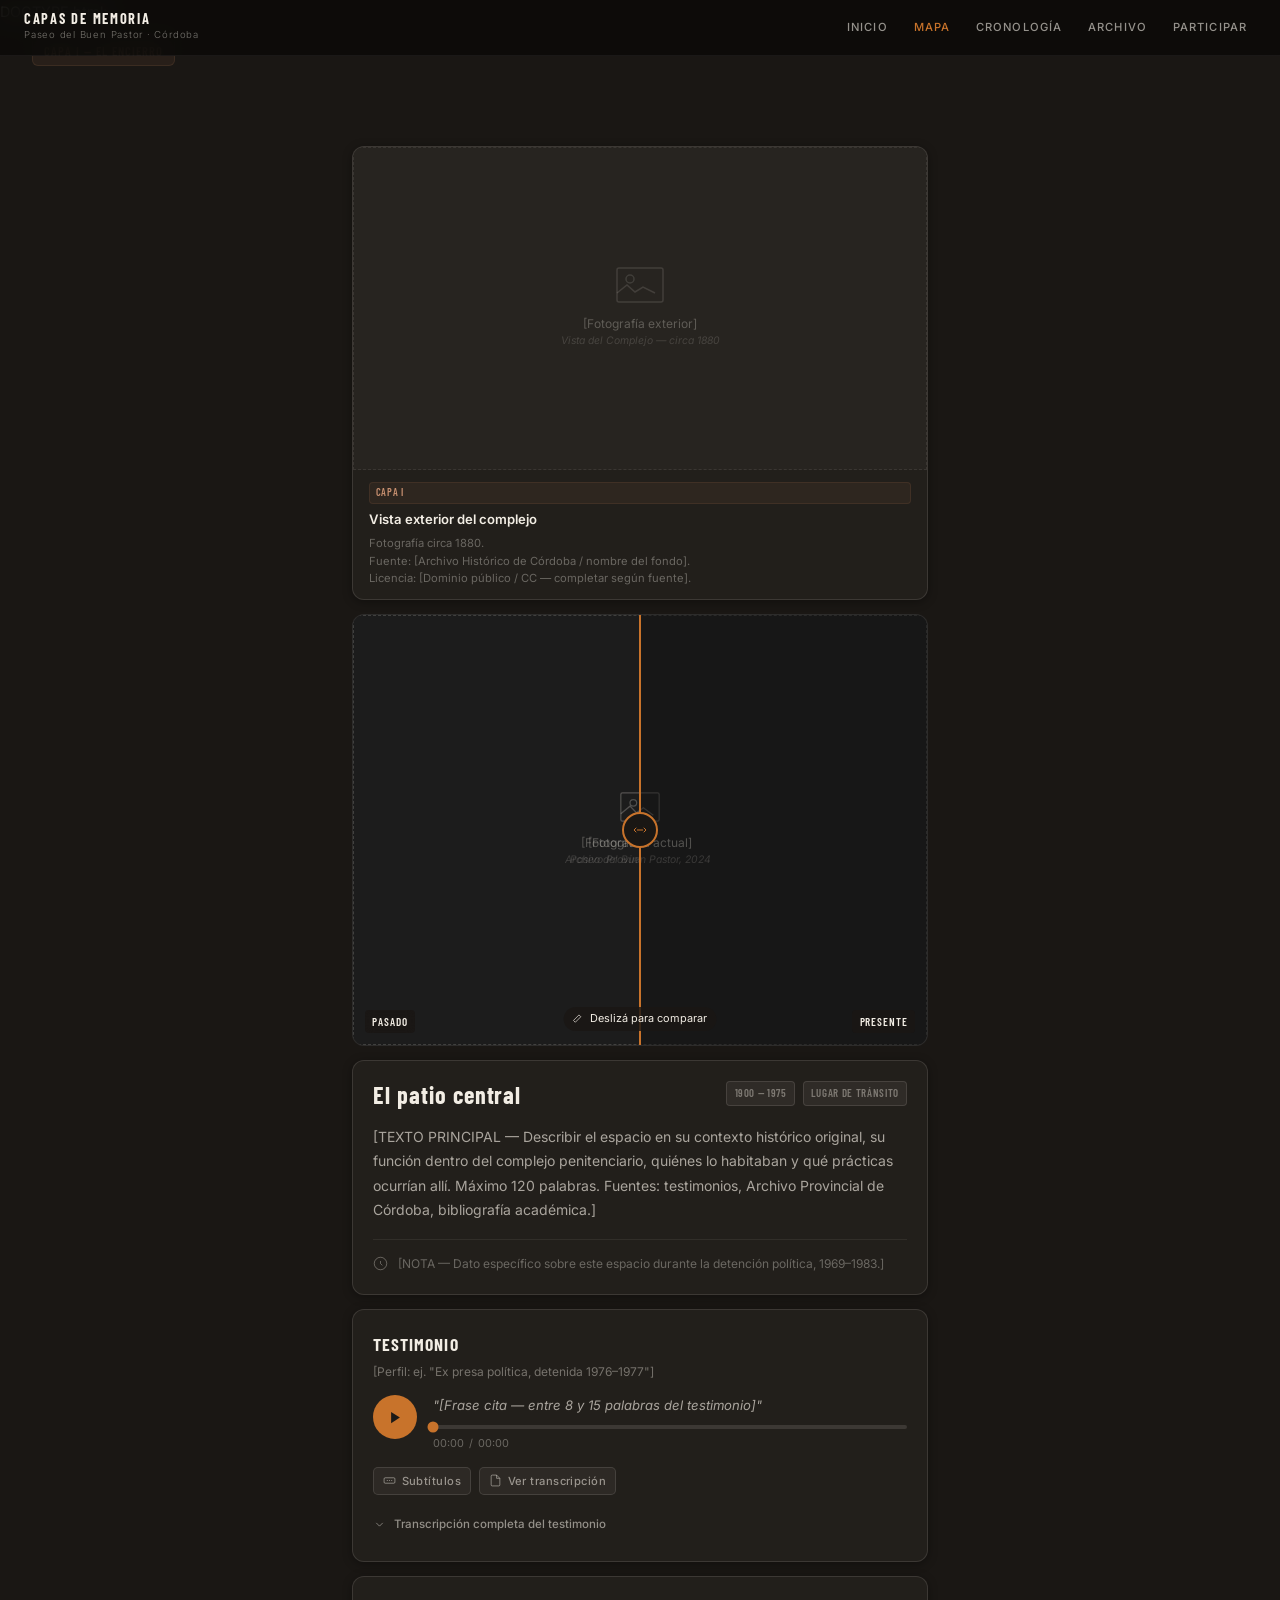
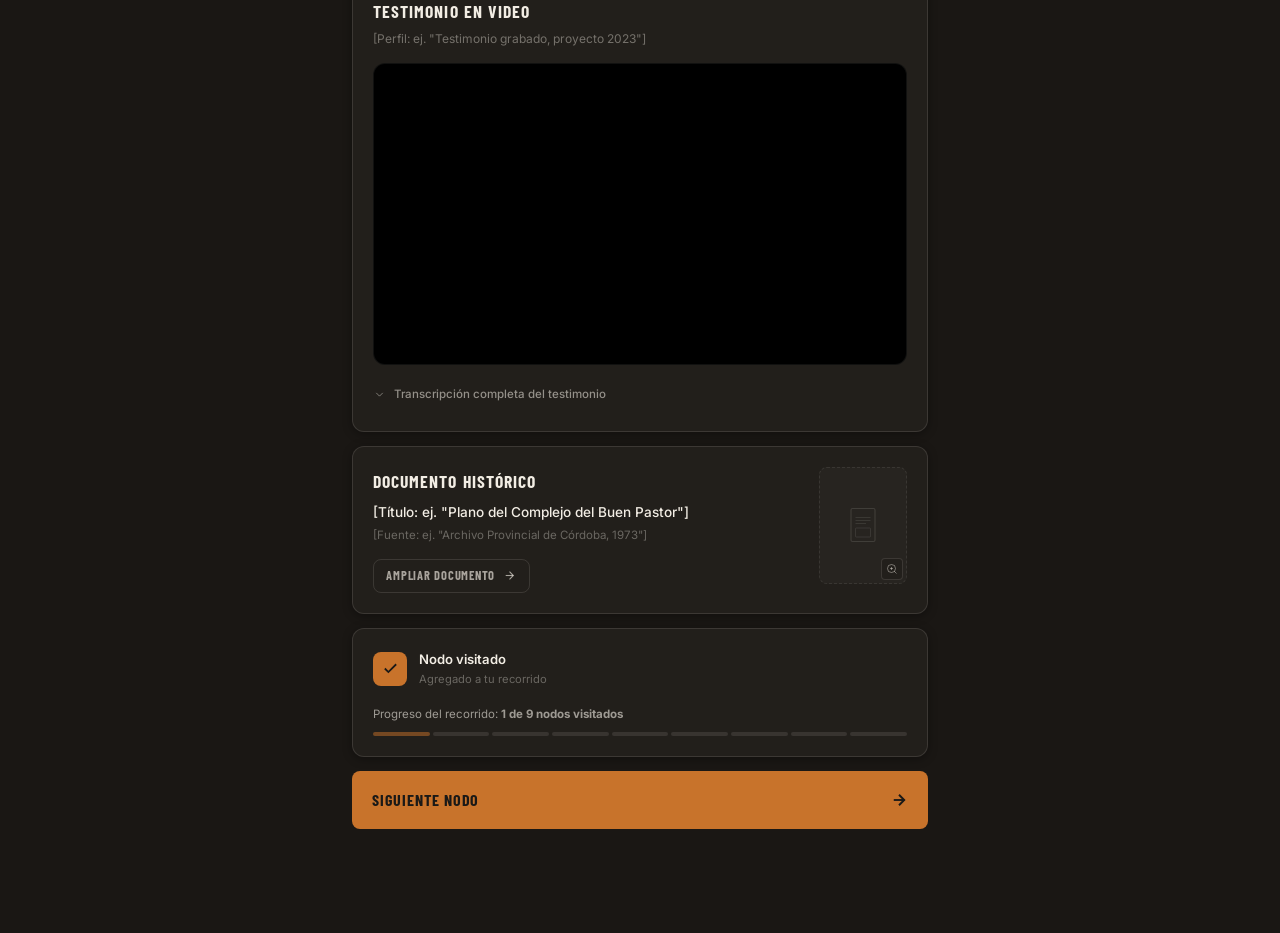
==== Capas de memoria pagina 2/nodo.html @ a5279ea1 "Add files via upload" ====
DOCTYPE html>
<html lang="es"><!
<head>
<meta charset="UTF-8"/>
<meta name="viewport" content="width=device-width, initial-scale=1.0"/>

<!-- ╔══════════════════════════════════════════╗
     ║  EDITAR: title y description del nodo    ║
     ╚══════════════════════════════════════════╝ -->
<title>Nodo 01 — Patio de las Celdas · Capas de Memoria</title>
<meta name="description" content="Nodo narrativo — Patio de las Celdas · Capas de Memoria"/>

<link rel="preconnect" href="https://fonts.googleapis.com"/>
<link rel="preconnect" href="https://fonts.gstatic.com" crossorigin/>
<link href="https://fonts.googleapis.com/css2?family=Barlow+Condensed:wght@400;600;700;800&family=Inter:wght@300;400;500;600&display=swap" rel="stylesheet"/>

<style>
/* ═══════════════════════════════════════════════════
   TOKENS — idénticos al mapa
═══════════════════════════════════════════════════ */
:root {
  --c-bg:       #1a1714;
  --c-ink:      #1a1917;
  --c-paper:    #f2ede4;
  --c-paper-50: rgba(242,237,228,0.5);
  --c-amber:    #c8732b;
  --c-amber-20: rgba(200,115,43,0.2);
  --c-amber-40: rgba(200,115,43,0.4);
  --c-surface:  #221f1b;
  --c-surface2: #2c2825;
  --c-border:   rgba(242,237,228,0.12);
  --c-border-s: rgba(242,237,228,0.07);
  --c-capa1:    #6b4a35;
  --c-capa2:    #3d4d5e;
  --c-capa3:    #3e5241;
  --c-capa4:    #7a6b44;
  --f-display:  'Barlow Condensed', sans-serif;
  --f-ui:       'Inter', sans-serif;
  --t:          0.22s ease;
  --nav-h:      56px;
  --bnav-h:     56px;
  --r:          12px;
  --r-sm:       8px;
}

/* ═══════════════════════════════════════════════════
   RESET
═══════════════════════════════════════════════════ */
*,*::before,*::after { box-sizing:border-box; margin:0; padding:0; }
html { font-size:100%; scroll-behavior:smooth; }
body {
  background: var(--c-bg);
  color: var(--c-paper);
  font-family: var(--f-ui);
  font-size: 0.9rem;
  line-height: 1.65;
  -webkit-font-smoothing: antialiased;
  overflow-x: hidden;
}
img,svg { max-width:100%; display:block; }
ul,ol { list-style:none; }
button { cursor:pointer; font:inherit; border:none; background:none; color:inherit; }
a { color:inherit; text-decoration:none; }
:focus-visible { outline:2px solid var(--c-amber); outline-offset:3px; border-radius:3px; }
:focus:not(:focus-visible) { outline:none; }

/* ═══════════════════════════════════════════════════
   TOPBAR — idéntico al mapa.html
═══════════════════════════════════════════════════ */
.topbar {
  position: fixed; top:0; left:0; right:0; z-index:100;
  height: var(--nav-h);
  display: flex; align-items:center; justify-content:space-between;
  padding: 0 1.5rem;
  background: rgba(12,11,9,0.92);
  backdrop-filter: blur(12px);
  -webkit-backdrop-filter: blur(12px);
  border-bottom: 1px solid rgba(242,237,228,0.06);
}

.brand {
  display:flex; flex-direction:column; gap:1px;
  text-decoration:none;
}
.brand__name {
  font-family: var(--f-display); font-weight:700; font-size:0.9rem;
  letter-spacing:0.12em; text-transform:uppercase; color:var(--c-paper);
  line-height:1;
}
.brand__sub { font-size:0.6rem; letter-spacing:0.08em; color:rgba(242,237,228,0.45); font-weight:300; }

.topbar-nav { display:flex; align-items:center; gap:0.5rem; }
.topbar-link {
  font-size:0.7rem; font-weight:500; letter-spacing:0.1em; text-transform:uppercase;
  color:rgba(242,237,228,0.6); padding:0.4em 0.8em; border-radius:4px;
  transition:color var(--t), background var(--t);
}
.topbar-link:hover { color:var(--c-paper); background:rgba(242,237,228,0.08); }
.topbar-link.is-active { color:var(--c-amber); }

/* Ocultar nav en móvil (igual que mapa) */
@media(max-width:768px) { .topbar-nav { display:none; } }

/* ═══════════════════════════════════════════════════
   TOPBAR MÓVIL — back + título + bookmark
═══════════════════════════════════════════════════ */
.topbar-mobile-row {
  display: none;
  align-items: center; justify-content:space-between;
  gap: 0.75rem;
  /* se posiciona dentro del mismo .topbar en móvil */
  width: 100%;
}
@media(max-width:768px) {
  .topbar { padding:0 0.75rem; }
  .brand { display:none; }
  .topbar-mobile-row { display:flex; }
}

.topbar-back {
  display:flex; align-items:center; padding:0.45rem;
  color:rgba(242,237,228,0.65); border-radius:6px;
  transition:background var(--t); flex-shrink:0;
}
.topbar-back:hover { background:rgba(242,237,228,0.08); }
.topbar-back svg { width:22px; height:22px; }

.topbar-nodo-title {
  font-size:0.82rem; font-weight:600; color:var(--c-paper);
  text-align:center; flex:1;
  white-space:nowrap; overflow:hidden; text-overflow:ellipsis;
  font-family:var(--f-display); letter-spacing:0.04em; text-transform:uppercase;
}
.topbar-bookmark {
  display:flex; align-items:center; padding:0.45rem;
  color:rgba(242,237,228,0.65); border-radius:6px;
  transition:background var(--t); flex-shrink:0;
}
.topbar-bookmark:hover { background:rgba(242,237,228,0.08); }
.topbar-bookmark svg { width:22px; height:22px; }
.topbar-bookmark.is-saved svg { fill:var(--c-amber); color:var(--c-amber); }

/* ═══════════════════════════════════════════════════
   BOTTOM NAV — idéntico al mapa.html
═══════════════════════════════════════════════════ */
.bottom-nav {
  position:fixed; bottom:0; left:0; right:0; z-index:100;
  height: var(--bnav-h);
  display:flex; align-items:stretch;
  background:rgba(12,11,9,0.92);
  backdrop-filter:blur(12px);
  -webkit-backdrop-filter:blur(12px);
  border-top:1px solid rgba(242,237,228,0.06);
}
@media(min-width:769px) { .bottom-nav { display:none; } }

.bnav-item {
  display:flex; flex-direction:column; align-items:center; justify-content:center;
  flex:1; gap:3px;
  color:rgba(242,237,228,0.3);
  font-size:0.55rem; font-weight:500; letter-spacing:0.04em;
  border-top:2px solid transparent;
  transition:all var(--t);
}
.bnav-item svg { width:20px; height:20px; }
.bnav-item.is-active { color:var(--c-amber); border-top-color:var(--c-amber); }

/* ═══════════════════════════════════════════════════
   BADGE DE CAPA
═══════════════════════════════════════════════════ */
.capa-badge-wrap {
  padding: 0.75rem 1rem 0;
  display:flex;
}
@media(min-width:769px){ .capa-badge-wrap { padding:0.75rem 2rem 0; } }

.capa-badge {
  display:inline-flex; align-items:center;
  font-family:var(--f-display); font-size:0.78rem; font-weight:600;
  letter-spacing:0.08em; text-transform:uppercase;
  padding:0.3em 0.9em; border-radius:6px;
  background:rgba(242,237,228,0.07); border:1px solid var(--c-border); color:rgba(242,237,228,0.65);
  white-space:nowrap;
}
.capa-badge.c1 { background:rgba(107,74,53,0.18); border-color:rgba(107,74,53,0.3); color:#c89070; }
.capa-badge.c2 { background:rgba(61,77,94,0.18);  border-color:rgba(61,77,94,0.3);  color:#7a9ab8; }
.capa-badge.c3 { background:rgba(62,82,65,0.18);  border-color:rgba(62,82,65,0.3);  color:#7aaa7a; }
.capa-badge.c4 { background:rgba(122,107,68,0.18);border-color:rgba(122,107,68,0.3);color:#b8a070; }

.capa-tag {
  display:inline-flex; align-items:center;
  font-family:var(--f-display); font-size:0.65rem; font-weight:600;
  letter-spacing:0.06em; text-transform:uppercase;
  padding:0.15em 0.55em; border-radius:4px;
  background:rgba(107,74,53,0.18); border:1px solid rgba(107,74,53,0.3); color:#c89070;
}
.capa-tag.c2 { background:rgba(61,77,94,0.18);  border-color:rgba(61,77,94,0.3);  color:#7a9ab8; }
.capa-tag.c3 { background:rgba(62,82,65,0.18);  border-color:rgba(62,82,65,0.3);  color:#7aaa7a; }
.capa-tag.c4 { background:rgba(122,107,68,0.18);border-color:rgba(122,107,68,0.3);color:#b8a070; }

/* ═══════════════════════════════════════════════════
   MAIN LAYOUT
═══════════════════════════════════════════════════ */
main {
  max-width: 640px;
  margin-inline: auto;
  padding-inline: 1rem;
  padding-top: calc(var(--nav-h) + 0.5rem);
  padding-bottom: calc(var(--bnav-h) + 1.5rem);
}
@media(min-width:769px){
  main {
    padding-top: calc(var(--nav-h) + 1.5rem);
    padding-bottom: 4rem;
    padding-inline: 2rem;
  }
}

/* ═══════════════════════════════════════════════════
   CARDS BASE
═══════════════════════════════════════════════════ */
.card {
  background: var(--c-surface);
  border: 1px solid var(--c-border);
  border-radius: var(--r);
  padding: 1.25rem;
  margin-bottom: 0.875rem;
  box-shadow: 0 2px 10px rgba(0,0,0,0.35);
}

/* ═══════════════════════════════════════════════════
   FOTO DE ARCHIVO
═══════════════════════════════════════════════════ */
.foto-card {
  background: var(--c-surface);
  border: 1px solid var(--c-border);
  border-radius: var(--r);
  overflow: hidden;
  margin-bottom: 0.875rem;
  box-shadow: 0 2px 10px rgba(0,0,0,0.35);
}
.foto-btn {
  width:100%; background:none; border:none; padding:0;
  position:relative; cursor:zoom-in; display:block;
}
.foto-btn:hover .foto-overlay { opacity:1; }
.foto-overlay {
  position:absolute; inset:0;
  background:rgba(0,0,0,0.4);
  display:flex; align-items:center; justify-content:center;
  opacity:0; transition:opacity var(--t);
}
.foto-overlay svg { width:32px; height:32px; color:#fff; }
.foto-caption {
  padding:0.75rem 1rem;
  display:flex; flex-direction:column; gap:0.3rem;
}
.foto-caption strong { font-size:0.82rem; font-weight:600; color:var(--c-paper); }
.foto-caption p { font-size:0.7rem; color:rgba(242,237,228,0.35); line-height:1.55; }

/* ═══════════════════════════════════════════════════
   PLACEHOLDER DE IMAGEN
═══════════════════════════════════════════════════ */
.ph {
  width:100%; display:flex; flex-direction:column;
  align-items:center; justify-content:center;
  gap:0.75rem; text-align:center; padding:2rem 1rem;
  background:rgba(242,237,228,0.025);
  border:1.5px dashed rgba(242,237,228,0.09);
}
.ph.r169 { aspect-ratio:16/9; }
.ph.r43  { aspect-ratio:4/3;  }
.ph.r34  { aspect-ratio:3/4;  }
.ph.fill { position:absolute; inset:0; aspect-ratio:unset; width:100%; height:100%; }
.ph svg  { color:rgba(242,237,228,0.13); flex-shrink:0; }
.ph p    { font-size:0.75rem; color:rgba(242,237,228,0.28); line-height:1.5; max-width:26ch; }
.ph em   { font-style:italic; font-size:0.65rem; color:rgba(242,237,228,0.16); display:block; }

/* ═══════════════════════════════════════════════════
   COMPARADOR ANTES / DESPUÉS
═══════════════════════════════════════════════════ */
.comparador {
  position:relative; overflow:hidden;
  aspect-ratio:4/3; border-radius:var(--r);
  background:#111; user-select:none; touch-action:pan-y;
  border:1px solid var(--c-border);
  margin-bottom:0.875rem;
}
.comp-lado { position:absolute; top:0; height:100%; }
.comp-presente { left:0; width:100%; z-index:1; }
.comp-pasado   { left:0; width:50%; z-index:2; overflow:hidden; }
.comp-pasado > .ph { width:200%; height:100%; }

.comp-divisor {
  position:absolute; top:0; left:50%; height:100%;
  width:2px; background:var(--c-amber); z-index:10;
  cursor:ew-resize; transform:translateX(-50%);
}
.comp-handle {
  position:absolute; top:50%; left:50%;
  transform:translate(-50%,-50%);
  width:36px; height:36px;
  background:var(--c-bg); border:2px solid var(--c-amber);
  border-radius:50%;
  display:flex; align-items:center; justify-content:center;
}
.comp-handle svg { width:16px; height:16px; color:var(--c-amber); }

.comp-label {
  position:absolute; bottom:0.75rem; z-index:5;
  background:rgba(26,23,20,0.82); backdrop-filter:blur(4px);
  font-family:var(--f-display); font-size:0.7rem; font-weight:600;
  letter-spacing:0.08em; text-transform:uppercase;
  padding:0.2em 0.65em; border-radius:4px; color:var(--c-paper);
}
.comp-label.left  { left:0.75rem; }
.comp-label.right { right:0.75rem; }

.comp-hint {
  position:absolute; bottom:0.875rem; left:50%; transform:translateX(-50%);
  background:rgba(26,23,20,0.82); color:var(--c-paper);
  font-size:0.68rem; padding:0.3em 0.85em; border-radius:100px;
  display:flex; align-items:center; gap:0.4rem; white-space:nowrap; z-index:15;
  pointer-events:none; transition:opacity 0.8s;
}

/* ═══════════════════════════════════════════════════
   CARD CONTENIDO PRINCIPAL
═══════════════════════════════════════════════════ */
.content-header {
  display:flex; justify-content:space-between;
  align-items:flex-start; gap:1rem; margin-bottom:1rem; flex-wrap:wrap;
}
.content-title {
  font-family:var(--f-display); font-size:1.5rem; font-weight:700;
  letter-spacing:0.04em; line-height:1.15; color:var(--c-paper);
}
.content-tags { display:flex; gap:0.5rem; flex-wrap:wrap; flex-shrink:0; }
.tag {
  font-size:0.68rem; font-family:var(--f-display); font-weight:600;
  letter-spacing:0.06em; text-transform:uppercase;
  padding:0.2em 0.65em; border-radius:4px;
  background:rgba(242,237,228,0.06); border:1px solid var(--c-border);
  color:rgba(242,237,228,0.4); white-space:nowrap;
}
.content-text {
  font-size:0.875rem; line-height:1.75;
  color:rgba(242,237,228,0.65); margin-bottom:1rem;
}
.content-nota {
  display:flex; gap:0.6rem; align-items:flex-start;
  padding-top:0.875rem; border-top:1px solid rgba(242,237,228,0.07);
}
.content-nota svg { flex-shrink:0; margin-top:2px; color:rgba(242,237,228,0.35); width:15px; height:15px; }
.content-nota p { font-size:0.75rem; color:rgba(242,237,228,0.35); }

/* ═══════════════════════════════════════════════════
   TESTIMONIO
═══════════════════════════════════════════════════ */
.testi-header { margin-bottom:0.875rem; }
.testi-title  {
  font-family:var(--f-display); font-size:1.1rem; font-weight:700;
  letter-spacing:0.06em; text-transform:uppercase; color:var(--c-paper); margin-bottom:3px;
}
.testi-perfil { font-size:0.75rem; color:rgba(242,237,228,0.4); }

/* ── AUDIO ── */
.audio-row { display:flex; gap:1rem; align-items:flex-start; margin-bottom:0.875rem; }

.audio-play {
  width:44px; height:44px; border-radius:50%; flex-shrink:0;
  background:var(--c-amber); color:var(--c-ink);
  display:flex; align-items:center; justify-content:center;
  transition:opacity var(--t), transform var(--t);
}
.audio-play:hover { opacity:0.85; transform:scale(1.07); }
.audio-play svg { width:15px; height:15px; }
.audio-play.playing .icon-play  { display:none; }
.audio-play:not(.playing) .icon-pause { display:none; }

.audio-info { flex:1; min-width:0; }
.audio-quote { font-style:italic; font-size:0.82rem; color:rgba(242,237,228,0.65); margin-bottom:0.5rem; }
.audio-bar {
  position:relative; height:4px;
  background:rgba(242,237,228,0.12); border-radius:2px; cursor:pointer; margin-bottom:0.35rem;
}
.audio-fill { height:100%; background:var(--c-amber); border-radius:2px; width:0%; transition:width .1s linear; }
.audio-thumb {
  position:absolute; top:50%; transform:translate(-50%,-50%);
  width:11px; height:11px; background:var(--c-amber); border-radius:50%;
  left:0%; transition:left .1s linear;
}
.audio-time { display:flex; gap:0.3rem; font-size:0.68rem; color:rgba(242,237,228,0.35); }

.audio-controls { display:flex; gap:0.5rem; flex-wrap:wrap; margin-top:0.75rem; }
.audio-btn {
  display:inline-flex; align-items:center; gap:0.35rem;
  font-size:0.7rem; font-weight:500; letter-spacing:0.04em;
  background:rgba(242,237,228,0.05); border:1px solid var(--c-border);
  border-radius:5px; padding:0.35em 0.8em; color:rgba(242,237,228,0.55);
  transition:all var(--t);
}
.audio-btn:hover { background:rgba(242,237,228,0.1); color:var(--c-paper); }
.audio-btn.active { background:var(--c-amber-20); border-color:var(--c-amber-40); color:var(--c-amber); }
.audio-btn svg { width:13px; height:13px; }

.subtitulos-box {
  background:rgba(242,237,228,0.04); border-radius:6px;
  padding:0.875rem; margin-top:0.75rem; display:none;
}
.subtitulos-box.visible { display:block; }
.subtitulos-box p { font-size:0.82rem; color:rgba(242,237,228,0.6); font-style:italic; }

.transcripcion { margin-top:0.875rem; }
.transcripcion summary {
  display:flex; align-items:center; gap:0.5rem; list-style:none;
  font-size:0.72rem; font-weight:500; color:rgba(242,237,228,0.55); cursor:pointer; padding:0.4rem 0;
  transition:color var(--t);
}
.transcripcion summary::-webkit-details-marker { display:none; }
.transcripcion summary:hover { color:var(--c-paper); }
.transcripcion summary svg { transition:transform var(--t); width:13px; height:13px; flex-shrink:0; }
.transcripcion[open] summary svg { transform:rotate(180deg); }
.transcripcion-body { background:rgba(242,237,228,0.04); border-radius:6px; padding:0.875rem; margin-top:0.4rem; }
.transcripcion-body p { font-size:0.82rem; color:rgba(242,237,228,0.6); line-height:1.7; }
.transcripcion-fuente { margin-top:0.75rem; font-size:0.7rem; color:rgba(242,237,228,0.35); }

/* ── VIDEO ── */
.video-wrap {
  position:relative; width:100%; padding-bottom:56.25%;
  border-radius:var(--r); overflow:hidden;
  background:#000; margin-bottom:0.875rem;
  border:1px solid rgba(242,237,228,0.07);
}
.video-wrap iframe {
  position:absolute; inset:0; width:100%; height:100%; border:none;
}

/* ═══════════════════════════════════════════════════
   DOCUMENTO HISTÓRICO
═══════════════════════════════════════════════════ */
.doc-grid { display:grid; grid-template-columns:1fr auto; gap:1rem; align-items:start; }
.doc-section-title {
  font-family:var(--f-display); font-size:1.1rem; font-weight:700;
  letter-spacing:0.06em; text-transform:uppercase; color:var(--c-paper); margin-bottom:0.35rem;
}
.doc-nombre { font-size:0.85rem; font-weight:500; color:var(--c-paper); margin-bottom:2px; }
.doc-fuente { font-size:0.72rem; color:rgba(242,237,228,0.35); margin-bottom:0.875rem; }
.doc-ampliar {
  display:inline-flex; align-items:center; gap:0.5rem;
  font-family:var(--f-display); font-size:0.78rem; font-weight:700;
  letter-spacing:0.06em; text-transform:uppercase;
  color:rgba(242,237,228,0.65);
  border:1px solid var(--c-border); border-radius:var(--r-sm);
  padding:0.45em 1em; transition:all var(--t); cursor:pointer;
}
.doc-ampliar:hover { background:var(--c-amber); border-color:var(--c-amber); color:var(--c-ink); }
.doc-ampliar svg { width:13px; height:13px; }

.doc-thumb { position:relative; width:88px; flex-shrink:0; }
.doc-thumb .ph { border-radius:var(--r-sm); min-height:110px; }
.doc-zoom {
  position:absolute; bottom:4px; right:4px;
  background:var(--c-surface); border:1px solid var(--c-border);
  border-radius:4px; padding:4px;
  display:flex; align-items:center; justify-content:center;
  color:rgba(242,237,228,0.55); transition:all var(--t);
}
.doc-zoom:hover { background:var(--c-amber); color:var(--c-ink); border-color:var(--c-amber); }
.doc-zoom svg { width:12px; height:12px; }

/* ═══════════════════════════════════════════════════
   PROGRESO Y SIGUIENTE NODO
═══════════════════════════════════════════════════ */
.progreso-card {
  background:var(--c-surface); border:1px solid var(--c-border);
  border-radius:var(--r); padding:1.25rem; margin-bottom:0.875rem;
  box-shadow:0 2px 10px rgba(0,0,0,0.35);
}
.visitado-row { display:flex; align-items:center; gap:0.75rem; margin-bottom:1rem; }
.visitado-check {
  width:34px; height:34px; background:var(--c-amber); border-radius:var(--r-sm);
  display:flex; align-items:center; justify-content:center; flex-shrink:0; color:var(--c-ink);
}
.visitado-check svg { width:17px; height:17px; }
.visitado-info strong { display:block; font-size:0.82rem; font-weight:600; color:var(--c-paper); }
.visitado-info span { font-size:0.7rem; color:rgba(242,237,228,0.35); }

.progreso-label { font-size:0.72rem; color:rgba(242,237,228,0.6); margin-bottom:0.5rem; }
.progreso-segs  { display:flex; gap:3px; }
.seg { height:4px; flex:1; background:rgba(242,237,228,0.1); border-radius:2px; transition:background 0.4s; }
.seg.done    { background:var(--c-amber); }
.seg.current { background:rgba(200,115,43,0.5); }

.btn-siguiente {
  display:flex; align-items:center; justify-content:space-between; width:100%;
  background:var(--c-amber); color:var(--c-ink);
  border-radius:var(--r-sm); padding:1rem 1.25rem;
  font-family:var(--f-display); font-size:1rem; font-weight:700;
  letter-spacing:0.06em; text-transform:uppercase;
  text-decoration:none; transition:opacity var(--t); margin-bottom:2.5rem;
}
.btn-siguiente:hover { opacity:0.88; color:var(--c-ink); }
.btn-siguiente svg { width:18px; height:18px; }

/* ═══════════════════════════════════════════════════
   LIGHTBOX
═══════════════════════════════════════════════════ */
.lb-overlay {
  position:fixed; inset:0; background:rgba(10,8,6,0.92); z-index:200;
  display:none;
}
.lb-overlay.open { display:block; }
.lightbox {
  position:fixed; inset:1rem; z-index:201;
  display:none; flex-direction:column;
  align-items:center; justify-content:center; gap:0.75rem;
}
.lightbox.open { display:flex; }

.lb-close {
  position:absolute; top:0; right:0;
  background:rgba(242,237,228,0.1); border-radius:var(--r-sm);
  width:42px; height:42px; display:flex; align-items:center; justify-content:center;
  color:var(--c-paper); transition:background var(--t);
}
.lb-close:hover { background:rgba(242,237,228,0.18); }
.lb-close svg { width:20px; height:20px; }
.lb-contenido {
  width:100%; max-width:720px; max-height:78dvh;
  overflow:auto; border-radius:var(--r); background:var(--c-surface);
}
.lb-caption { font-size:0.7rem; color:rgba(242,237,228,0.35); text-align:center; max-width:600px; }
</style>
</head>

<body>

<!-- ═══════════════════════════════════════════════════
     TOPBAR (desktop + móvil combinado)
     Idéntico en estructura y estilo al mapa.html
═══════════════════════════════════════════════════ -->
<header class="topbar" role="banner">

  <!-- Desktop: brand + nav -->
  <a href="index.html" class="brand" aria-label="Capas de Memoria — inicio">
    <span class="brand__name">Capas de Memoria</span>
    <span class="brand__sub">Paseo del Buen Pastor · Córdoba</span>
  </a>
  <nav class="topbar-nav" aria-label="Navegación principal">
    <a href="index.html"         class="topbar-link">Inicio</a>
    <a href="mapa_nuevo.html"    class="topbar-link is-active">Mapa</a>
    <a href="timeline.html"      class="topbar-link">Cronología</a>
    <a href="archivo.html"       class="topbar-link">Archivo</a>
    <a href="participacion.html" class="topbar-link">Participar</a>
  </nav>

  <!-- Móvil: back + título + bookmark -->
  <div class="topbar-mobile-row">
    <a href="mapa_nuevo.html" class="topbar-back" aria-label="Volver al mapa">
      <svg viewBox="0 0 24 24" fill="none" stroke="currentColor" stroke-width="2">
        <line x1="19" y1="12" x2="5" y2="12"/><polyline points="12 19 5 12 12 5"/>
      </svg>
    </a>
    <!-- ╔══════════════════════════════════════════════╗
         ║  EDITAR: título corto del nodo               ║
         ╚══════════════════════════════════════════════╝ -->
    <span class="topbar-nodo-title">Patio de las Celdas</span>
    <button class="topbar-bookmark" id="btn-bookmark" aria-label="Guardar nodo" aria-pressed="false">
      <svg viewBox="0 0 24 24" fill="none" stroke="currentColor" stroke-width="1.5">
        <path d="M19 21l-7-5-7 5V5a2 2 0 0 1 2-2h10a2 2 0 0 1 2 2z"/>
      </svg>
    </button>
  </div>

</header>


<!-- ═══════════════════════════════════════════════════
     BADGE DE CAPA
═══════════════════════════════════════════════════ -->
<div class="capa-badge-wrap">
  <!-- ╔══════════════════════════════════════════════╗
       ║  EDITAR: clase c1/c2/c3/c4 y texto de capa   ║
       ╚══════════════════════════════════════════════╝ -->
  <span class="capa-badge c1">Capa I — El encierro</span>
</div>


<main>

  <!-- ════════════════════════════════════════════════════
       A — FOTOGRAFÍA DE ARCHIVO
       Para imagen real: reemplazá .ph.r169 por:
       <img src="foto.jpg" alt="descripción" style="width:100%;display:block;">
  ═════════════════════════════════════════════════════ -->
  <article class="foto-card">
    <button class="foto-btn" data-lb="foto-archivo" aria-label="Ampliar fotografía de archivo">
      <div class="ph r169">
        <svg viewBox="0 0 48 36" fill="none" width="48" height="36">
          <rect x="1" y="1" width="46" height="34" rx="2" stroke="currentColor" stroke-width="1.5"/>
          <circle cx="14" cy="12" r="4" stroke="currentColor" stroke-width="1.5"/>
          <path d="M1 26l10-8 8 7 8-5 12 6" stroke="currentColor" stroke-width="1.5"/>
        </svg>
        <!-- ╔══════════════════════════════════════════════╗
             ║  EDITAR: descripción de la fotografía        ║
             ╚══════════════════════════════════════════════╝ -->
        <p>[Fotografía exterior]<br><em>Vista del Complejo — circa 1880</em></p>
      </div>
      <div class="foto-overlay">
        <svg viewBox="0 0 24 24" fill="none" stroke="currentColor" stroke-width="1.5">
          <circle cx="11" cy="11" r="8"/>
          <line x1="21" y1="21" x2="16.65" y2="16.65"/>
          <line x1="11" y1="8" x2="11" y2="14"/>
          <line x1="8" y1="11" x2="14" y2="11"/>
        </svg>
      </div>
    </button>
    <div class="foto-caption">
      <!-- ╔══════════════════════════════════════════════╗
           ║  EDITAR: clase capa (c1/c2/c3/c4)            ║
           ╚══════════════════════════════════════════════╝ -->
      <span class="capa-tag c1">Capa I</span>
      <!-- ╔══════════════════════════════════════════════╗
           ║  EDITAR: título y metadata de la foto         ║
           ╚══════════════════════════════════════════════╝ -->
      <strong>Vista exterior del complejo</strong>
      <p>
        Fotografía circa 1880.<br>
        Fuente: [Archivo Histórico de Córdoba / nombre del fondo].<br>
        Licencia: [Dominio público / CC — completar según fuente].
      </p>
    </div>
  </article>


  <!-- ════════════════════════════════════════════════════
       B — COMPARADOR ANTES / DESPUÉS
       Para imágenes reales:
       · Pasado: reemplazá el .ph.fill dentro de .comp-pasado
         por: <img src="historica.jpg" style="width:200%;height:100%;object-fit:cover;display:block;">
       · Presente: reemplazá el .ph.fill dentro de .comp-presente
         por: <img src="actual.jpg" style="width:100%;height:100%;object-fit:cover;display:block;">
  ═════════════════════════════════════════════════════ -->
  <div class="comparador" id="comparador">

    <!-- PRESENTE (fondo) -->
    <div class="comp-lado comp-presente" id="comp-presente">
      <div class="ph fill">
        <svg viewBox="0 0 48 36" fill="none" width="40" height="30">
          <rect x="1" y="1" width="46" height="34" rx="2" stroke="currentColor" stroke-width="1.5"/>
          <circle cx="16" cy="13" r="4" stroke="currentColor" stroke-width="1.5"/>
          <path d="M1 26l11-9 8 8 8-6 12 9" stroke="currentColor" stroke-width="1.5"/>
        </svg>
        <!-- ╔══════════════════════════════════════════════╗
             ║  EDITAR: descripción imagen PRESENTE         ║
             ╚══════════════════════════════════════════════╝ -->
        <p>[Fotografía actual]<br><em>Paseo del Buen Pastor, 2024</em></p>
      </div>
      <span class="comp-label right">Presente</span>
    </div>

    <!-- PASADO (encima, recortado por width) -->
    <div class="comp-lado comp-pasado" id="comp-pasado">
      <div class="ph fill" style="width:200%;">
        <svg viewBox="0 0 48 36" fill="none" width="40" height="30">
          <rect x="1" y="1" width="46" height="34" rx="2" stroke="currentColor" stroke-width="1.5"/>
          <circle cx="16" cy="13" r="4" stroke="currentColor" stroke-width="1.5"/>
          <path d="M1 26l11-9 8 8 8-6 12 9" stroke="currentColor" stroke-width="1.5"/>
        </svg>
        <!-- ╔══════════════════════════════════════════════╗
             ║  EDITAR: descripción imagen PASADO           ║
             ╚══════════════════════════════════════════════╝ -->
        <p>[Fotografía histórica]<br><em>Archivo Provincial de Córdoba</em></p>
      </div>
      <span class="comp-label left">Pasado</span>
    </div>

    <!-- DIVISOR -->
    <div class="comp-divisor" id="comp-divisor"
         role="slider" aria-label="Divisor pasado/presente. ← → para mover"
         aria-valuenow="50" aria-valuemin="0" aria-valuemax="100" tabindex="0">
      <div class="comp-handle">
        <svg viewBox="0 0 24 24" fill="none">
          <path d="M8 12h8M6 9l-3 3 3 3M18 9l3 3-3 3" stroke="currentColor" stroke-width="1.5" stroke-linecap="round"/>
        </svg>
      </div>
    </div>

    <div class="comp-hint" id="comp-hint">
      <svg viewBox="0 0 24 24" fill="none" stroke="currentColor" stroke-width="1.5" width="11" height="11">
        <path d="M14 2l4 4-12 12-4-4z"/>
      </svg>
      Deslizá para comparar
    </div>
  </div>


  <!-- ════════════════════════════════════════════════════
       C — CONTENIDO PRINCIPAL
  ═════════════════════════════════════════════════════ -->
  <article class="card">
    <div class="content-header">
      <div>
        <!-- ╔══════════════════════════════════════════════╗
             ║  EDITAR: título del espacio                  ║
             ╚══════════════════════════════════════════════╝ -->
        <h2 class="content-title">El patio central</h2>
      </div>
      <div class="content-tags">
        <!-- ╔══════════════════════════════════════════════╗
             ║  EDITAR: fechas y tipo de lugar              ║
             ╚══════════════════════════════════════════════╝ -->
        <span class="tag">1900 — 1975</span>
        <span class="tag">Lugar de tránsito</span>
      </div>
    </div>
    <!-- ╔══════════════════════════════════════════════╗
         ║  EDITAR: descripción del espacio (≤120 p.)   ║
         ╚══════════════════════════════════════════════╝ -->
    <p class="content-text">
      [TEXTO PRINCIPAL — Describir el espacio en su contexto histórico original,
      su función dentro del complejo penitenciario, quiénes lo habitaban y qué
      prácticas ocurrían allí. Máximo 120 palabras. Fuentes: testimonios,
      Archivo Provincial de Córdoba, bibliografía académica.]
    </p>
    <div class="content-nota">
      <svg viewBox="0 0 24 24" fill="none" stroke="currentColor" stroke-width="1.5">
        <circle cx="12" cy="12" r="10"/><path d="M12 8v4l3 3"/>
      </svg>
      <!-- ╔══════════════════════════════════════════════╗
           ║  EDITAR: nota contextual breve               ║
           ╚══════════════════════════════════════════════╝ -->
      <p>[NOTA — Dato específico sobre este espacio durante la detención política, 1969–1983.]</p>
    </div>
  </article>


  <!-- ════════════════════════════════════════════════════
       D — TESTIMONIO CON AUDIO
       Si no tenés audio aún: dejá el src vacío, el botón
       no hace nada hasta que cargues el archivo.
       Si no querés esta sección: borrá el article entero.
  ═════════════════════════════════════════════════════ -->
  <article class="card">
    <div class="testi-header">
      <h2 class="testi-title">Testimonio</h2>
      <!-- ╔══════════════════════════════════════════════╗
           ║  EDITAR: perfil del testimoniante            ║
           ╚══════════════════════════════════════════════╝ -->
      <p class="testi-perfil">[Perfil: ej. "Ex presa política, detenida 1976–1977"]</p>
    </div>

    <div class="audio-row">
      <button class="audio-play" id="audio-play-1" aria-label="Reproducir testimonio" aria-pressed="false">
        <svg class="icon-play" viewBox="0 0 24 24" fill="currentColor">
          <polygon points="5 3 19 12 5 21 5 3"/>
        </svg>
        <svg class="icon-pause" viewBox="0 0 24 24" fill="currentColor">
          <rect x="6" y="4" width="4" height="16"/><rect x="14" y="4" width="4" height="16"/>
        </svg>
      </button>
      <div class="audio-info">
        <!-- ╔══════════════════════════════════════════════╗
             ║  EDITAR: frase cita del testimonio           ║
             ╚══════════════════════════════════════════════╝ -->
        <p class="audio-quote">"[Frase cita — entre 8 y 15 palabras del testimonio]"</p>
        <div class="audio-bar" id="audio-bar-1">
          <div class="audio-fill" id="audio-fill-1"></div>
          <div class="audio-thumb" id="audio-thumb-1"></div>
        </div>
        <div class="audio-time">
          <span id="audio-cur-1">00:00</span><span>/</span>
          <!-- ╔══════════════════════════════════════════════╗
               ║  EDITAR: duración total del audio            ║
               ╚══════════════════════════════════════════════╝ -->
          <span id="audio-dur-1">00:00</span>
        </div>
      </div>
    </div>

    <div class="audio-controls">
      <button class="audio-btn" id="btn-cc-1" aria-pressed="false">
        <svg viewBox="0 0 24 24" fill="none" stroke="currentColor" stroke-width="1.5">
          <rect x="2" y="7" width="20" height="10" rx="2"/>
          <path d="M7 12h2M11 12h2M15 12h2"/>
        </svg>
        Subtítulos
      </button>
      <button class="audio-btn" id="btn-transcript-1">
        <svg viewBox="0 0 24 24" fill="none" stroke="currentColor" stroke-width="1.5">
          <path d="M14 2H6a2 2 0 0 0-2 2v16a2 2 0 0 0 2 2h12a2 2 0 0 0 2-2V8z"/>
          <polyline points="14 2 14 8 20 8"/>
        </svg>
        Ver transcripción
      </button>
    </div>

    <!-- ╔══════════════════════════════════════════════╗
         ║  EDITAR: ruta al archivo mp3                 ║
         ╚══════════════════════════════════════════════╝ -->
    <audio id="audio-1" preload="none">
      <source src="audio/testimonio-nodo01.mp3" type="audio/mpeg"/>
    </audio>

    <div class="subtitulos-box" id="subtitulos-1">
      <p>[Los subtítulos aparecerán aquí al reproducir el audio.]</p>
    </div>

    <details class="transcripcion">
      <summary>
        <svg viewBox="0 0 24 24" fill="none" stroke="currentColor" stroke-width="1.5">
          <polyline points="6 9 12 15 18 9"/>
        </svg>
        Transcripción completa del testimonio
      </summary>
      <div class="transcripcion-body">
        <!-- ╔══════════════════════════════════════════════╗
             ║  EDITAR: transcripción completa del audio    ║
             ╚══════════════════════════════════════════════╝ -->
        <p>[TRANSCRIPCIÓN — Texto completo del fragmento de audio. Incluir nombre
        o alias si la persona acepta identificarse, contexto de la entrevista (año,
        lugar, entrevistador/a) y texto íntegro del testimonio.]</p>
        <div class="transcripcion-fuente">
          <strong>Fuente:</strong> [Archivo / institución].
          Año: [XXXX]. Entrevista realizada por: [nombre].
        </div>
      </div>
    </details>
  </article>


  <!-- ════════════════════════════════════════════════════
       E — TESTIMONIO CON VIDEO (YouTube)
       Si no tenés video: borrá este article entero.
       EDITAR: reemplazá el código después de /embed/
  ═════════════════════════════════════════════════════ -->
  <article class="card">
    <div class="testi-header">
      <h2 class="testi-title">Testimonio en video</h2>
      <!-- ╔══════════════════════════════════════════════╗
           ║  EDITAR: perfil del testimoniante en video   ║
           ╚══════════════════════════════════════════════╝ -->
      <p class="testi-perfil">[Perfil: ej. "Testimonio grabado, proyecto 2023"]</p>
    </div>

    <!-- ╔══════════════════════════════════════════════╗
         ║  EDITAR: reemplazá el código del video       ║
         ║  Actual: f8ni2Yijxuw                         ║
         ╚══════════════════════════════════════════════╝ -->
    <div class="video-wrap">
      <iframe
        src="https://www.youtube.com/embed/f8ni2Yijxuw?rel=0&modestbranding=1"
        title="Testimonio en video — Nodo 01"
        allow="accelerometer; autoplay; clipboard-write; encrypted-media; gyroscope; picture-in-picture; web-share"
        allowfullscreen
        loading="lazy">
      </iframe>
    </div>

    <details class="transcripcion">
      <summary>
        <svg viewBox="0 0 24 24" fill="none" stroke="currentColor" stroke-width="1.5">
          <polyline points="6 9 12 15 18 9"/>
        </svg>
        Transcripción completa del testimonio
      </summary>
      <div class="transcripcion-body">
        <!-- ╔══════════════════════════════════════════════╗
             ║  EDITAR: transcripción del video             ║
             ╚══════════════════════════════════════════════╝ -->
        <p>[TRANSCRIPCIÓN — Mismo formato que el testimonio de audio. Texto completo del video.]</p>
        <div class="transcripcion-fuente">
          <strong>Fuente:</strong> [Institución / archivo]. Año: [XXXX]. Realizado por: [nombre].
        </div>
      </div>
    </details>
  </article>


  <!-- ════════════════════════════════════════════════════
       F — DOCUMENTO HISTÓRICO
       Para imagen real del doc: reemplazá el .ph.r34
       dentro de .doc-thumb por:
       <img src="documento.jpg" alt="..." style="width:100%;border-radius:8px;display:block;">
  ═════════════════════════════════════════════════════ -->
  <article class="card">
    <div class="doc-grid">
      <div>
        <h2 class="doc-section-title">Documento histórico</h2>
        <!-- ╔══════════════════════════════════════════════╗
             ║  EDITAR: nombre y fuente del documento       ║
             ╚══════════════════════════════════════════════╝ -->
        <p class="doc-nombre">[Título: ej. "Plano del Complejo del Buen Pastor"]</p>
        <p class="doc-fuente">[Fuente: ej. "Archivo Provincial de Córdoba, 1973"]</p>
        <button class="doc-ampliar" id="btn-ampliar-doc">
          Ampliar documento
          <svg viewBox="0 0 24 24" fill="none" stroke="currentColor" stroke-width="2">
            <line x1="5" y1="12" x2="19" y2="12"/><polyline points="12 5 19 12 12 19"/>
          </svg>
        </button>
      </div>
      <div class="doc-thumb">
        <div class="ph r34" style="border-radius:8px; min-height:110px;">
          <svg viewBox="0 0 36 48" fill="none" width="28" height="36">
            <rect x="2" y="2" width="32" height="44" rx="2" stroke="currentColor" stroke-width="1.5"/>
            <line x1="8" y1="14" x2="28" y2="14" stroke="currentColor" stroke-width="1"/>
            <line x1="8" y1="18" x2="28" y2="18" stroke="currentColor" stroke-width="1"/>
            <line x1="8" y1="22" x2="22" y2="22" stroke="currentColor" stroke-width="1"/>
            <rect x="8" y="28" width="20" height="12" rx="1" stroke="currentColor" stroke-width="1"/>
          </svg>
        </div>
        <button class="doc-zoom" id="btn-doc-zoom" aria-label="Ampliar documento">
          <svg viewBox="0 0 24 24" fill="none" stroke="currentColor" stroke-width="1.5">
            <circle cx="11" cy="11" r="8"/>
            <line x1="21" y1="21" x2="16.65" y2="16.65"/>
            <line x1="11" y1="8" x2="11" y2="14"/>
            <line x1="8" y1="11" x2="14" y2="11"/>
          </svg>
        </button>
      </div>
    </div>
  </article>


  <!-- ════════════════════════════════════════════════════
       G — PROGRESO DEL RECORRIDO
       EDITAR sólo en el JS al final: NODO_ACTUAL y TOTAL_NODOS
  ═════════════════════════════════════════════════════ -->
  <div class="progreso-card">
    <div class="visitado-row">
      <div class="visitado-check">
        <svg viewBox="0 0 24 24" fill="none" stroke="currentColor" stroke-width="2.5">
          <polyline points="20 6 9 17 4 12"/>
        </svg>
      </div>
      <div class="visitado-info">
        <strong>Nodo visitado</strong>
        <span>Agregado a tu recorrido</span>
      </div>
    </div>
    <p class="progreso-label" id="progreso-label">
      Progreso del recorrido: <strong id="progreso-strong">1 de 9 nodos visitados</strong>
    </p>
    <div class="progreso-segs" id="progreso-segs"
         role="progressbar" aria-label="Progreso del recorrido">
      <!-- generado por JS -->
    </div>
  </div>

  <!-- ╔══════════════════════════════════════════════╗
       ║  EDITAR: href al archivo del siguiente nodo  ║
       ╚══════════════════════════════════════════════╝ -->
  <a href="nodo2.html" class="btn-siguiente">
    Siguiente nodo
    <svg viewBox="0 0 24 24" fill="none" stroke="currentColor" stroke-width="2.5">
      <line x1="5" y1="12" x2="19" y2="12"/><polyline points="12 5 19 12 12 19"/>
    </svg>
  </a>


  <!-- ════════════════════════════════════════════════════
       LIGHTBOX — no editar estructura
  ═════════════════════════════════════════════════════ -->
  <div class="lb-overlay" id="lb-overlay" aria-hidden="true"></div>
  <div class="lightbox" id="lightbox" role="dialog" aria-modal="true" aria-label="Vista ampliada">
    <button class="lb-close" id="lb-close" aria-label="Cerrar">
      <svg viewBox="0 0 24 24" fill="none" stroke="currentColor" stroke-width="2">
        <line x1="18" y1="6" x2="6" y2="18"/><line x1="6" y1="6" x2="18" y2="18"/>
      </svg>
    </button>
    <div class="lb-contenido" id="lb-contenido">
      <div class="ph" style="min-height:260px;">
        <svg viewBox="0 0 36 48" fill="none" width="30" height="40">
          <rect x="2" y="2" width="32" height="44" rx="2" stroke="currentColor" stroke-width="1.5"/>
          <line x1="8" y1="14" x2="28" y2="14" stroke="currentColor" stroke-width="1"/>
          <line x1="8" y1="18" x2="28" y2="18" stroke="currentColor" stroke-width="1"/>
        </svg>
        <p>[Vista ampliada del documento]<br><em>[Insertar imagen de alta resolución]</em></p>
      </div>
    </div>
    <!-- ╔══════════════════════════════════════════════╗
         ║  EDITAR: pie del lightbox                    ║
         ╚══════════════════════════════════════════════╝ -->
    <p class="lb-caption">[Título del documento · Fuente: Archivo Provincial · Año XXXX]</p>
  </div>

</main>


<!-- ═══════════════════════════════════════════════════
     BOTTOM NAV — idéntico al mapa.html
═══════════════════════════════════════════════════ -->
<nav class="bottom-nav" aria-label="Navegación principal">
  <a href="index.html" class="bnav-item">
    <svg viewBox="0 0 24 24" fill="none" stroke="currentColor" stroke-width="1.5">
      <path d="M3 9l9-7 9 7v11a2 2 0 0 1-2 2H5a2 2 0 0 1-2-2z"/>
      <polyline points="9 22 9 12 15 12 15 22"/>
    </svg>
    <span>Inicio</span>
  </a>
  <a href="mapa_nuevo.html" class="bnav-item is-active" aria-current="page">
    <svg viewBox="0 0 24 24" fill="none" stroke="currentColor" stroke-width="1.5">
      <path d="M3 7l6-2 6 2 6-2v13l-6 2-6-2-6 2V7z"/>
    </svg>
    <span>Mapa</span>
  </a>
  <a href="timeline.html" class="bnav-item">
    <svg viewBox="0 0 24 24" fill="none" stroke="currentColor" stroke-width="1.5">
      <circle cx="12" cy="12" r="10"/><polyline points="12 6 12 12 16 14"/>
    </svg>
    <span>Cronología</span>
  </a>
  <a href="archivo.html" class="bnav-item">
    <svg viewBox="0 0 24 24" fill="none" stroke="currentColor" stroke-width="1.5">
      <path d="M22 19a2 2 0 0 1-2 2H4a2 2 0 0 1-2-2V5a2 2 0 0 1 2-2h5l2 3h9a2 2 0 0 1 2 2z"/>
    </svg>
    <span>Archivo</span>
  </a>
  <a href="participacion.html" class="bnav-item">
    <svg viewBox="0 0 24 24" fill="none" stroke="currentColor" stroke-width="1.5">
      <path d="M17 21v-2a4 4 0 0 0-4-4H5a4 4 0 0 0-4 4v2"/>
      <circle cx="9" cy="7" r="4"/>
    </svg>
    <span>Participar</span>
  </a>
</nav>


<script>
/* ════════════════════════════════════════════════════
   CONFIGURACIÓN — LO ÚNICO QUE CAMBIA ENTRE NODOS
════════════════════════════════════════════════════ */
const NODO_ACTUAL = 1;   // ← número de este nodo (1–9)
const TOTAL_NODOS = 9;   // ← total de nodos del proyecto

/* ════════════════════════════════════════════════════
   COMPARADOR ANTES / DESPUÉS
════════════════════════════════════════════════════ */
(function(){
  const wrap    = document.getElementById('comparador');
  const divisor = document.getElementById('comp-divisor');
  const pasado  = document.getElementById('comp-pasado');
  const hint    = document.getElementById('comp-hint');
  if(!wrap) return;

  let drag = false;

  function setPos(clientX){
    const r   = wrap.getBoundingClientRect();
    const pct = Math.max(3, Math.min(97, (clientX - r.left) / r.width * 100));
    divisor.style.left = pct + '%';
    pasado.style.width = pct + '%';
    divisor.setAttribute('aria-valuenow', Math.round(pct));
  }

  wrap.addEventListener('mousedown', e => {
    drag = true; setPos(e.clientX);
    if(hint) hint.style.opacity = '0';
  });
  window.addEventListener('mousemove', e => { if(drag) setPos(e.clientX); });
  window.addEventListener('mouseup',   () => { drag = false; });

  wrap.addEventListener('touchstart', e => {
    drag = true; setPos(e.touches[0].clientX);
    if(hint) hint.style.opacity = '0';
  }, {passive:true});
  window.addEventListener('touchmove', e => {
    if(drag) setPos(e.touches[0].clientX);
  }, {passive:true});
  window.addEventListener('touchend', () => { drag = false; });

  divisor.addEventListener('keydown', e => {
    const v = parseFloat(divisor.getAttribute('aria-valuenow')) || 50;
    const r = wrap.getBoundingClientRect();
    if(e.key === 'ArrowLeft')  { setPos(r.left + (v - 5) / 100 * r.width); e.preventDefault(); }
    if(e.key === 'ArrowRight') { setPos(r.left + (v + 5) / 100 * r.width); e.preventDefault(); }
  });

  // auto-ocultar hint a los 2.5s
  setTimeout(() => { if(hint) hint.style.opacity = '0'; }, 2500);
})();

/* ════════════════════════════════════════════════════
   LIGHTBOX
════════════════════════════════════════════════════ */
(function(){
  const overlay  = document.getElementById('lb-overlay');
  const lightbox = document.getElementById('lightbox');
  const closeBtn = document.getElementById('lb-close');

  function openLb(){
    overlay.classList.add('open');
    lightbox.classList.add('open');
    document.body.style.overflow = 'hidden';
    closeBtn.focus();
  }
  function closeLb(){
    overlay.classList.remove('open');
    lightbox.classList.remove('open');
    document.body.style.overflow = '';
  }

  document.getElementById('btn-ampliar-doc')?.addEventListener('click', openLb);
  document.getElementById('btn-doc-zoom')?.addEventListener('click', openLb);
  document.querySelectorAll('[data-lb]').forEach(btn => btn.addEventListener('click', openLb));
  closeBtn?.addEventListener('click', closeLb);
  overlay?.addEventListener('click', closeLb);
  document.addEventListener('keydown', e => { if(e.key === 'Escape') closeLb(); });
})();

/* ════════════════════════════════════════════════════
   PROGRESO
════════════════════════════════════════════════════ */
(function(){
  const strong = document.getElementById('progreso-strong');
  const wrap   = document.getElementById('progreso-segs');
  if(!wrap) return;

  if(strong) strong.textContent = `${NODO_ACTUAL} de ${TOTAL_NODOS} nodos visitados`;
  wrap.setAttribute('aria-valuenow', Math.round(NODO_ACTUAL / TOTAL_NODOS * 100));
  wrap.setAttribute('aria-label', `Progreso: ${NODO_ACTUAL} de ${TOTAL_NODOS} nodos visitados`);

  for(let i = 1; i <= TOTAL_NODOS; i++){
    const seg = document.createElement('div');
    seg.className = 'seg' + (i < NODO_ACTUAL ? ' done' : i === NODO_ACTUAL ? ' current' : '');
    wrap.appendChild(seg);
  }
})();

/* ════════════════════════════════════════════════════
   BOOKMARK
════════════════════════════════════════════════════ */
document.getElementById('btn-bookmark')?.addEventListener('click', function(){
  this.classList.toggle('is-saved');
  this.setAttribute('aria-pressed', String(this.classList.contains('is-saved')));
});

/* ════════════════════════════════════════════════════
   AUDIO PLAYER
════════════════════════════════════════════════════ */
function initAudio(n){
  const audio   = document.getElementById('audio-' + n);
  const playBtn = document.getElementById('audio-play-' + n);
  const fill    = document.getElementById('audio-fill-' + n);
  const thumb   = document.getElementById('audio-thumb-' + n);
  const curEl   = document.getElementById('audio-cur-' + n);
  const durEl   = document.getElementById('audio-dur-' + n);
  const bar     = document.getElementById('audio-bar-' + n);
  const ccBtn   = document.getElementById('btn-cc-' + n);
  const subBox  = document.getElementById('subtitulos-' + n);
  if(!audio || !playBtn) return;

  function fmt(s){ return `${String(Math.floor(s/60)).padStart(2,'0')}:${String(Math.floor(s%60)).padStart(2,'0')}`; }

  audio.addEventListener('loadedmetadata', () => {
    if(durEl) durEl.textContent = fmt(audio.duration);
  });

  playBtn.addEventListener('click', () => {
    if(audio.paused){
      audio.play().catch(() => {}); // silencia error si no hay archivo
      playBtn.classList.add('playing');
      playBtn.setAttribute('aria-pressed', 'true');
    } else {
      audio.pause();
      playBtn.classList.remove('playing');
      playBtn.setAttribute('aria-pressed', 'false');
    }
  });

  audio.addEventListener('timeupdate', () => {
    if(!audio.duration) return;
    const pct = (audio.currentTime / audio.duration) * 100;
    if(fill)  fill.style.width = pct + '%';
    if(thumb) thumb.style.left = pct + '%';
    if(curEl) curEl.textContent = fmt(audio.currentTime);
  });

  audio.addEventListener('ended', () => {
    playBtn.classList.remove('playing');
    playBtn.setAttribute('aria-pressed', 'false');
  });

  // seek al hacer click en la barra
  bar?.addEventListener('click', e => {
    if(!audio.duration) return;
    const r = bar.getBoundingClientRect();
    audio.currentTime = ((e.clientX - r.left) / r.width) * audio.duration;
  });

  // subtítulos
  ccBtn?.addEventListener('click', () => {
    const on = ccBtn.getAttribute('aria-pressed') === 'true';
    ccBtn.setAttribute('aria-pressed', String(!on));
    ccBtn.classList.toggle('active', !on);
    if(subBox) subBox.classList.toggle('visible', !on);
  });
}

initAudio(1);
</script>

</body>
</html>
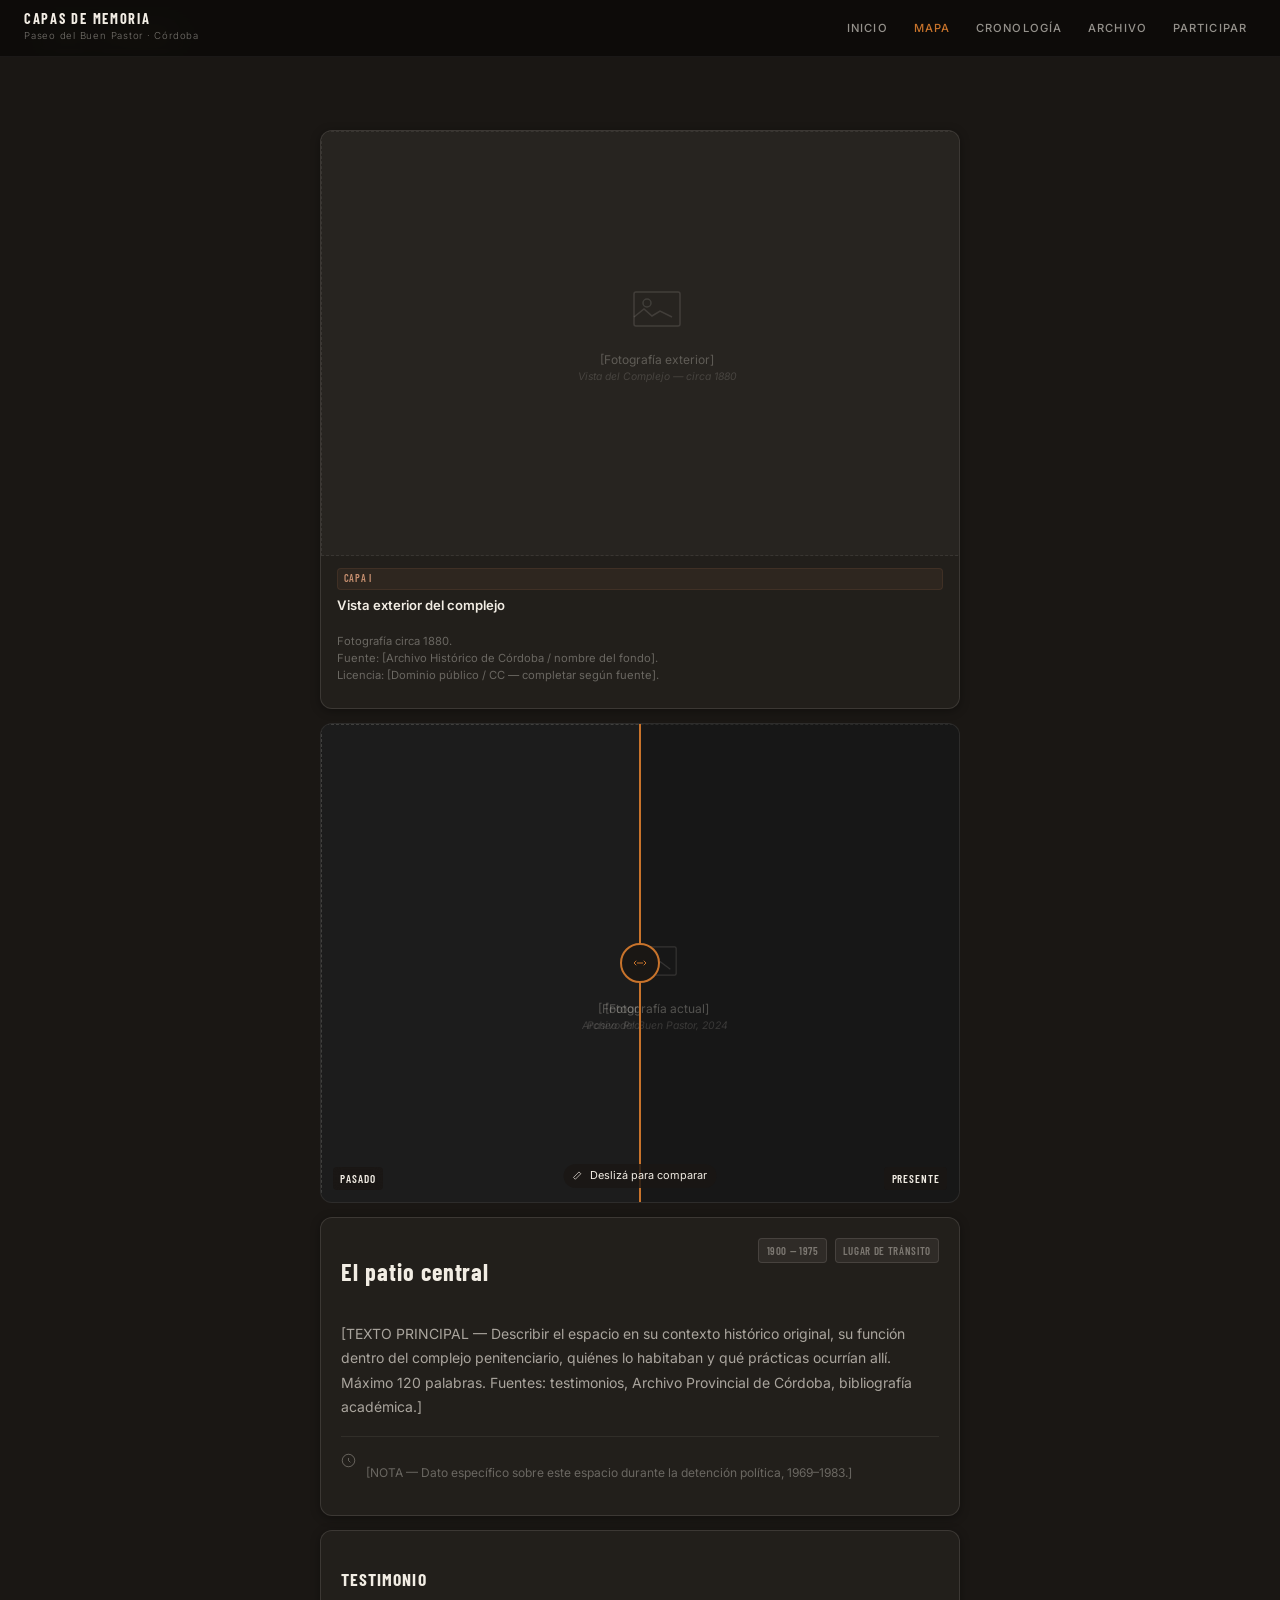
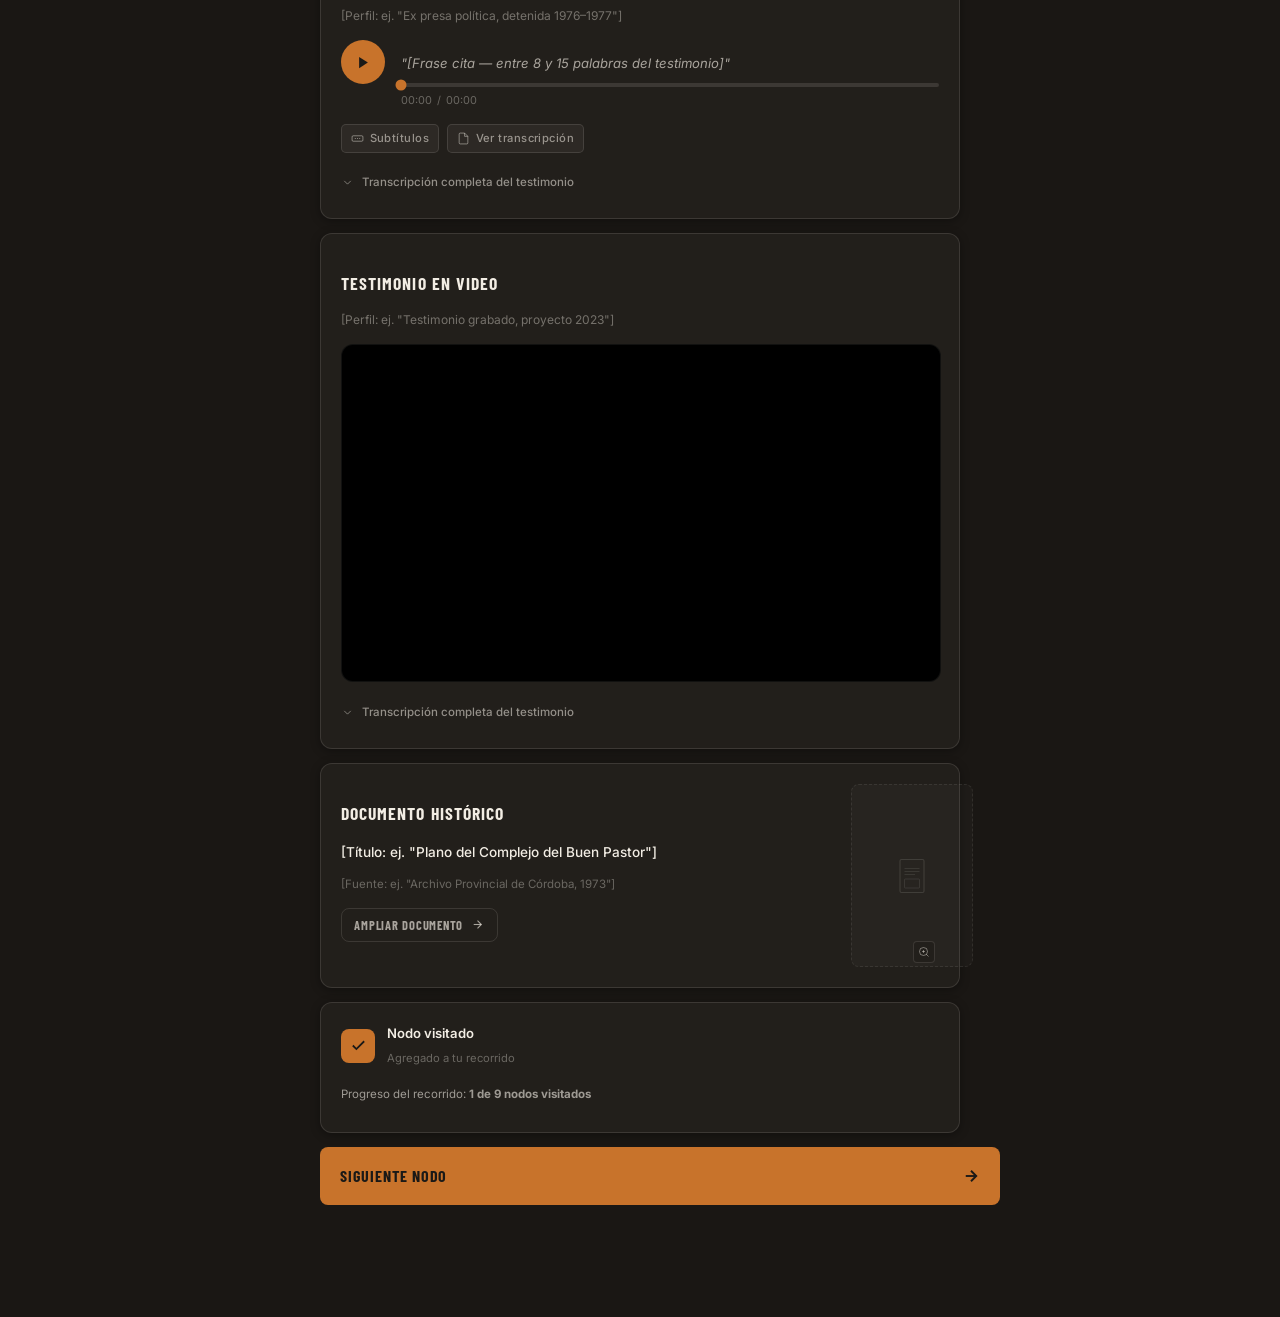
==== commit 825167f9: "Update nodo.html" ====
--- a/Capas de memoria pagina 2/nodo.html
+++ b/Capas de memoria pagina 2/nodo.html
@@ -1,6 +1,5 @@
-
-DOCTYPE html>
-<html lang="es"><!
+<!DOCTYPE html>
+<html lang="es">
 <head>
 <meta charset="UTF-8"/>
 <meta name="viewport" content="width=device-width, initial-scale=1.0"/>
@@ -47,7 +46,7 @@
 /* ═══════════════════════════════════════════════════
    RESET
 ═══════════════════════════════════════════════════ */
-*,*::before,*::after { box-sizing:border-box; margin:0; padding:0; }
+,::before,*::after { box-sizing:border-box; margin:0; padding:0; }
 html { font-size:100%; scroll-behavior:smooth; }
 body {
   background: var(--c-bg);
@@ -1118,9 +1117,9 @@
   const wrap   = document.getElementById('progreso-segs');
   if(!wrap) return;
 
-  if(strong) strong.textContent = `${NODO_ACTUAL} de ${TOTAL_NODOS} nodos visitados`;
+  if(strong) strong.textContent = ⁠ ${NODO_ACTUAL} de ${TOTAL_NODOS} nodos visitados ⁠;
   wrap.setAttribute('aria-valuenow', Math.round(NODO_ACTUAL / TOTAL_NODOS * 100));
-  wrap.setAttribute('aria-label', `Progreso: ${NODO_ACTUAL} de ${TOTAL_NODOS} nodos visitados`);
+  wrap.setAttribute('aria-label', ⁠ Progreso: ${NODO_ACTUAL} de ${TOTAL_NODOS} nodos visitados ⁠);
 
   for(let i = 1; i <= TOTAL_NODOS; i++){
     const seg = document.createElement('div');
@@ -1152,7 +1151,7 @@
   const subBox  = document.getElementById('subtitulos-' + n);
   if(!audio || !playBtn) return;
 
-  function fmt(s){ return `${String(Math.floor(s/60)).padStart(2,'0')}:${String(Math.floor(s%60)).padStart(2,'0')}`; }
+  function fmt(s){ return ⁠ ${String(Math.floor(s/60)).padStart(2,'0')}:${String(Math.floor(s%60)).padStart(2,'0')} ⁠; }
 
   audio.addEventListener('loadedmetadata', () => {
     if(durEl) durEl.textContent = fmt(audio.duration);
@@ -1203,4 +1202,4 @@
 </script>
 
 </body>
-</html>+</html>
